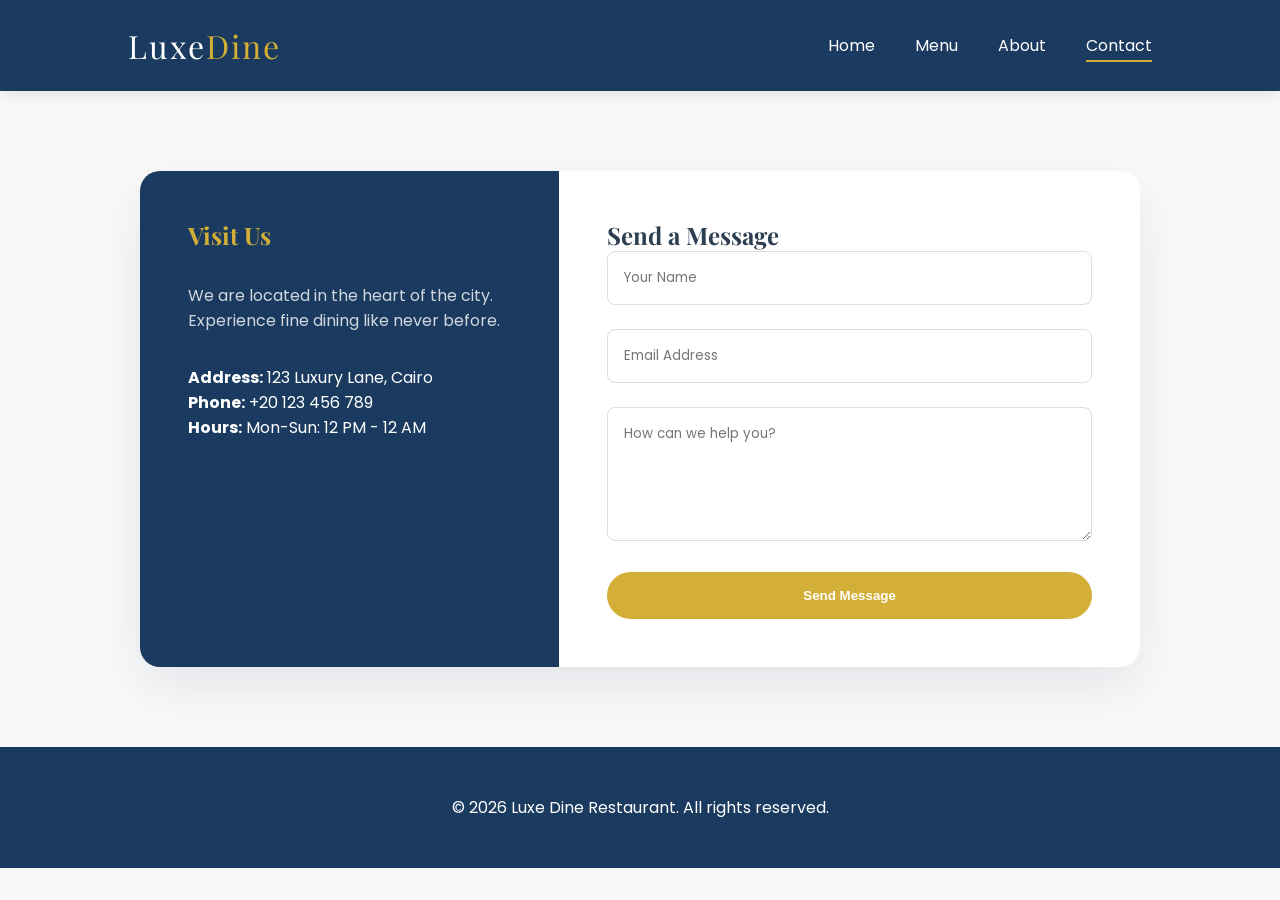
==== contact.html @ 05034b1f "Add files via upload" ====
<!doctype html>
<html lang="en">
  <head>
    <meta charset="UTF-8" />
    <meta name="viewport" content="width=device-width, initial-scale=1.0" />
    <title>Contact Us | Luxe Dine</title>
    <link rel="stylesheet" href="./style.css" />
    <link
      href="https://fonts.googleapis.com/css2?family=Playfair+Display:wght@700&family=Poppins:wght@300;400;600&display=swap"
      rel="stylesheet"
    />
    <style>
      /* اضافات خاصة بصفحة التواصل لضمان الرقي */
      .contact-container {
        display: flex;
        max-width: 1000px;
        margin: 5rem auto;
        background: white;
        border-radius: 20px;
        overflow: hidden;
        box-shadow: 0 20px 50px rgba(26, 58, 95, 0.1);
      }
      .contact-info {
        flex: 1;
        background: var(--primary);
        color: white;
        padding: 3rem;
      }
      .contact-form {
        flex: 1.5;
        padding: 3rem;
      }
      .form-group {
        margin-bottom: 1.5rem;
      }
      input,
      textarea {
        width: 100%;
        padding: 1rem;
        border: 1px solid #ddd;
        border-radius: 8px;
        font-family: inherit;
        outline: none;
        transition: 0.3s;
      }
      input:focus,
      textarea:focus {
        border-color: var(--accent);
      }
      @media (max-width: 768px) {
        .contact-container {
          flex-direction: column;
          margin: 2rem;
        }
      }
    </style>
  </head>
  <body>
    <nav>
      <div class="logo">Luxe<span>Dine</span></div>
      <ul class="nav-links">
        <li><a href="index.html">Home</a></li>
        <li><a href="menu.html">Menu</a></li>
        <li><a href="about.html">About</a></li>
        <li><a href="contact.html" class="active">Contact</a></li>
      </ul>
    </nav>

    <section class="contact-section">
      <div class="contact-container">
        <div class="contact-info">
          <h2 style="color: var(--accent)">Visit Us</h2>
          <p style="margin: 2rem 0; opacity: 0.8">
            We are located in the heart of the city. Experience fine dining like
            never before.
          </p>
          <p><strong>Address:</strong> 123 Luxury Lane, Cairo</p>
          <p><strong>Phone:</strong> +20 123 456 789</p>
          <p><strong>Hours:</strong> Mon-Sun: 12 PM - 12 AM</p>
        </div>
        <div class="contact-form">
          <h2>Send a Message</h2>
          <form>
            <div class="form-group">
              <input type="text" placeholder="Your Name" required />
            </div>
            <div class="form-group">
              <input type="email" placeholder="Email Address" required />
            </div>
            <div class="form-group">
              <textarea
                rows="5"
                placeholder="How can we help you?"
                required
              ></textarea>
            </div>
            <button
              type="submit"
              class="btn"
              style="width: 100%; border: none; cursor: pointer"
            >
              Send Message
            </button>
          </form>
        </div>
      </div>
    </section>

    <footer style="margin-top: 5rem">
      <p>&copy; 2026 Luxe Dine Restaurant. All rights reserved.</p>
    </footer>

    <script src="./script.js"></script>
  </body>
</html>
---- style.css ----
/* Custom Variables */
:root {
  --primary: #1a3a5f;
  --accent: #d4af37;
  --bg-light: #f9f9f9;
  --text-dark: #2c3e50;
  --white: #ffffff;
  --transition: all 0.4s ease-in-out;
}

* {
  margin: 0;
  padding: 0;
  box-sizing: border-box;
}

body {
  font-family: "Poppins", sans-serif;
  background-color: var(--bg-light);
  color: var(--text-dark);
  overflow-x: hidden;
}

h1,
h2,
.logo {
  font-family: "Playfair Display", serif;
}

/* Navigation */
nav {
  display: flex;
  justify-content: space-between;
  align-items: center;
  padding: 1.5rem 10%;
  background: var(--primary);
  color: white;
  position: sticky;
  top: 0;
  z-index: 1000;
  box-shadow: 0 4px 15px rgba(0, 0, 0, 0.1);
}

.logo {
  font-size: 2rem;
  letter-spacing: 2px;
}
.logo span {
  color: var(--accent);
}

nav ul {
  list-style: none;
  display: flex;
  gap: 2.5rem;
}
nav ul li a {
  color: white;
  text-decoration: none;
  font-weight: 400;
  transition: var(--transition);
  position: relative;
}

nav ul li a::after {
  content: "";
  position: absolute;
  width: 0;
  height: 2px;
  bottom: -5px;
  left: 0;
  background: var(--accent);
  transition: var(--transition);
}

nav ul li a:hover::after,
nav ul li a.active::after {
  width: 100%;
}
nav ul li a:hover {
  color: var(--accent);
}

/* Hero Section */
.hero {
  height: 85vh;
  background:
    linear-gradient(rgba(26, 58, 95, 0.4), rgba(26, 58, 95, 0.4)),
    url("https://images.unsplash.com/photo-1544025162-d76694265947?auto=format&fit=crop&w=1500&q=80")
      center/cover no-repeat;
  display: flex;
  align-items: center;
  justify-content: center;
  text-align: center;
  color: white;
  padding: 0 20px;
  animation: fadeIn 1.5s ease-in-out;
}

.hero-content h1 {
  font-size: 4rem;
  margin-bottom: 1rem;
  animation: slideUp 1s forwards;
}
.hero-content p {
  font-size: 1.2rem;
  margin-bottom: 2rem;
  opacity: 0.9;
}

.btn {
  padding: 1rem 2.5rem;
  background: var(--accent);
  color: white;
  text-decoration: none;
  font-weight: 600;
  border-radius: 50px;
  transition: var(--transition);
  border: 2px solid var(--accent);
}

.btn:hover {
  background: transparent;
  transform: scale(1.05);
}

/* Features Section */
.features {
  padding: 5rem 10%;
  display: flex;
  gap: 2rem;
  justify-content: center;
  background: white;
}
.feature-item {
  text-align: center;
  padding: 2rem;
  border: 1px solid #eee;
  border-radius: 15px;
  transition: var(--transition);
}
.feature-item:hover {
  box-shadow: 0 10px 30px rgba(0, 0, 0, 0.05);
  transform: translateY(-5px);
}
.feature-item h3 {
  color: var(--primary);
  margin-bottom: 1rem;
}

/* Featured Dishes */
.featured {
  padding: 5rem 10%;
}
.section-title {
  text-align: center;
  margin-bottom: 3rem;
}
.underline {
  width: 80px;
  height: 3px;
  background: var(--accent);
  margin: 10px auto;
}

.cards {
  display: grid;
  grid-template-columns: repeat(auto-fit, minmax(300px, 1fr));
  gap: 2.5rem;
}
.card {
  background: white;
  border-radius: 20px;
  overflow: hidden;
  box-shadow: 0 15px 35px rgba(0, 0, 0, 0.05);
  transition: var(--transition);
}
.card:hover {
  transform: translateY(-15px);
}
.img-container {
  height: 250px;
  overflow: hidden;
}
.card img {
  width: 100%;
  height: 100%;
  object-fit: cover;
  transition: var(--transition);
}
.card:hover img {
  scale: 1.1;
}
.card-info {
  padding: 1.5rem;
  text-align: center;
}

/* Footer */
footer {
  padding: 3rem;
  background: var(--primary);
  color: white;
  text-align: center;
}

/* Animations */
@keyframes slideUp {
  from {
    opacity: 0;
    transform: translateY(50px);
  }
  to {
    opacity: 1;
    transform: translateY(0);
  }
}

/* Mobile Menu */
.burger {
  display: none;
  cursor: pointer;
}
.burger div {
  width: 25px;
  height: 3px;
  background: white;
  margin: 5px;
  transition: all 0.3s ease;
}

@media (max-width: 768px) {
  nav ul {
    position: absolute;
    right: 0;
    height: 92vh;
    top: 8vh;
    background: var(--primary);
    flex-direction: column;
    width: 70%;
    transform: translateX(100%);
    transition: transform 0.5s ease-in;
  }
  .burger {
    display: block;
  }
  .hero-content h1 {
    font-size: 2.5rem;
  }
  .features {
    flex-direction: column;
  }
}

.nav-active {
  transform: translateX(0%);
}
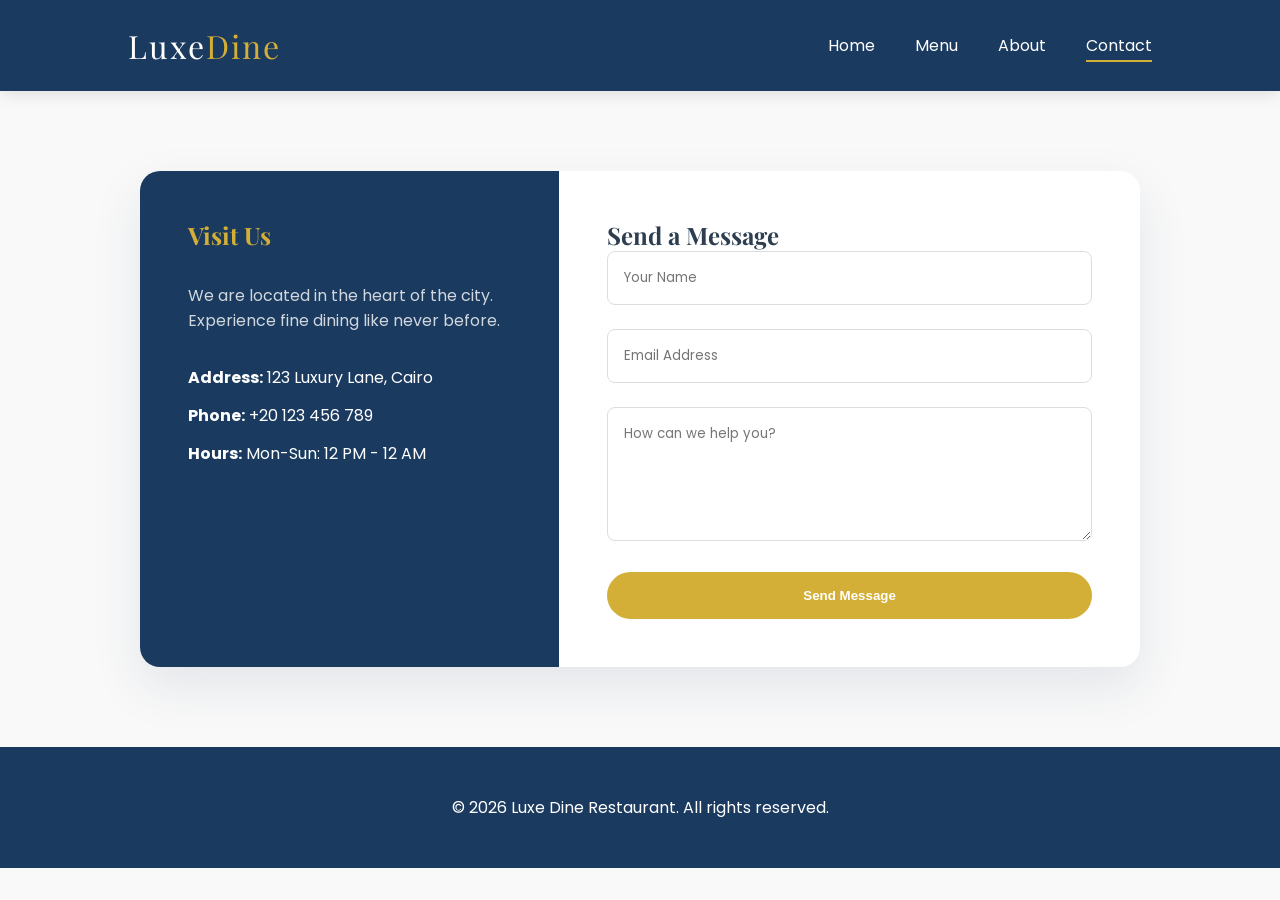
==== commit 250616fd: "contact.html" ====
--- a/contact.html
+++ b/contact.html
@@ -10,7 +10,6 @@
       rel="stylesheet"
     />
     <style>
-      /* اضافات خاصة بصفحة التواصل لضمان الرقي */
       .contact-container {
         display: flex;
         max-width: 1000px;
@@ -50,7 +49,11 @@
       @media (max-width: 768px) {
         .contact-container {
           flex-direction: column;
-          margin: 2rem;
+          margin: 2rem 5%;
+        }
+        .contact-info,
+        .contact-form {
+          padding: 2rem;
         }
       }
     </style>
@@ -64,6 +67,11 @@
         <li><a href="about.html">About</a></li>
         <li><a href="contact.html" class="active">Contact</a></li>
       </ul>
+      <div class="burger">
+        <div class="line1"></div>
+        <div class="line2"></div>
+        <div class="line3"></div>
+      </div>
     </nav>
 
     <section class="contact-section">
@@ -74,8 +82,12 @@
             We are located in the heart of the city. Experience fine dining like
             never before.
           </p>
-          <p><strong>Address:</strong> 123 Luxury Lane, Cairo</p>
-          <p><strong>Phone:</strong> +20 123 456 789</p>
+          <p style="margin-bottom: 0.8rem">
+            <strong>Address:</strong> 123 Luxury Lane, Cairo
+          </p>
+          <p style="margin-bottom: 0.8rem">
+            <strong>Phone:</strong> +20 123 456 789
+          </p>
           <p><strong>Hours:</strong> Mon-Sun: 12 PM - 12 AM</p>
         </div>
         <div class="contact-form">
@@ -106,7 +118,7 @@
       </div>
     </section>
 
-    <footer style="margin-top: 5rem">
+    <footer>
       <p>&copy; 2026 Luxe Dine Restaurant. All rights reserved.</p>
     </footer>
 
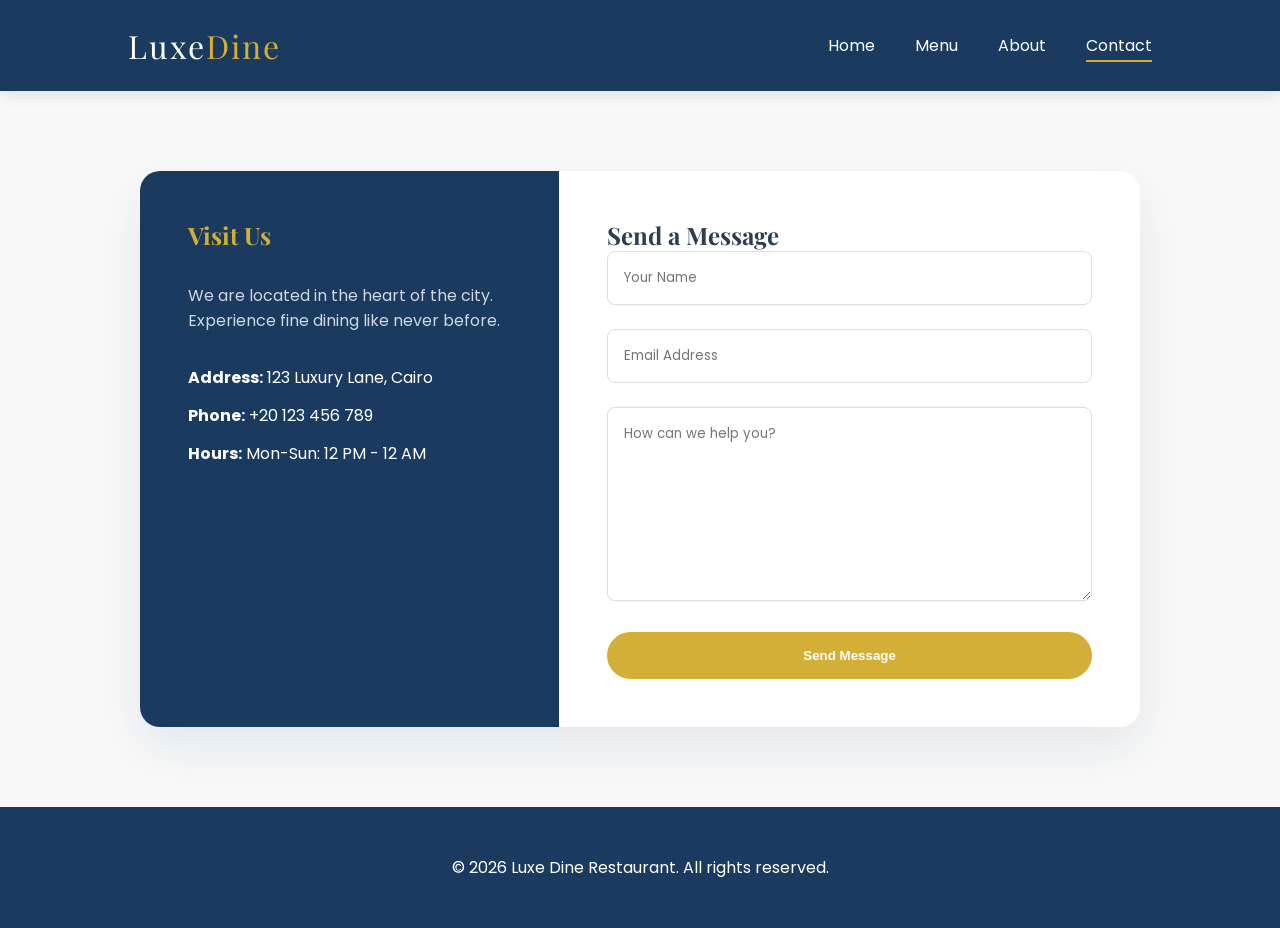
==== commit db05c0d7: "contact.html" ====
--- a/contact.html
+++ b/contact.html
@@ -101,7 +101,7 @@
             </div>
             <div class="form-group">
               <textarea
-                rows="5"
+                rows="8"
                 placeholder="How can we help you?"
                 required
               ></textarea>
--- a/style.css
+++ b/style.css
@@ -94,7 +94,6 @@
   text-align: center;
   color: white;
   padding: 0 20px;
-  animation: fadeIn 1.5s ease-in-out;
 }
 
 .hero-content h1 {
@@ -109,6 +108,7 @@
 }
 
 .btn {
+  display: inline-block;
   padding: 1rem 2.5rem;
   background: var(--accent);
   color: white;
@@ -121,16 +121,21 @@
 
 .btn:hover {
   background: transparent;
+  color: var(--accent);
   transform: scale(1.05);
 }
 
 /* Features Section */
 .features {
   padding: 5rem 10%;
-  display: flex;
+  background: white;
+}
+.features .container {
+  display: grid;
+  grid-template-columns: repeat(auto-fit, minmax(250px, 1fr));
   gap: 2rem;
-  justify-content: center;
-  background: white;
+  max-width: 1200px;
+  margin: 0 auto;
 }
 .feature-item {
   text-align: center;
@@ -165,7 +170,7 @@
 
 .cards {
   display: grid;
-  grid-template-columns: repeat(auto-fit, minmax(300px, 1fr));
+  grid-template-columns: repeat(auto-fit, minmax(280px, 1fr));
   gap: 2.5rem;
 }
 .card {
@@ -189,7 +194,7 @@
   transition: var(--transition);
 }
 .card:hover img {
-  scale: 1.1;
+  transform: scale(1.1);
 }
 .card-info {
   padding: 1.5rem;
@@ -216,7 +221,18 @@
   }
 }
 
-/* Mobile Menu */
+@keyframes fadeInDown {
+  from {
+    opacity: 0;
+    transform: translateY(-20px);
+  }
+  to {
+    opacity: 1;
+    transform: translateY(0);
+  }
+}
+
+/* Mobile Menu & Responsiveness */
 .burger {
   display: none;
   cursor: pointer;
@@ -229,29 +245,63 @@
   transition: all 0.3s ease;
 }
 
+/* Media Queries */
+@media (max-width: 992px) {
+  nav {
+    padding: 1.5rem 5%;
+  }
+  .features,
+  .featured,
+  .menu-grid,
+  .about-hero {
+    padding-left: 5% !important;
+    padding-right: 5% !important;
+  }
+}
+
 @media (max-width: 768px) {
   nav ul {
-    position: absolute;
+    position: fixed;
     right: 0;
     height: 92vh;
     top: 8vh;
     background: var(--primary);
+    display: flex;
     flex-direction: column;
-    width: 70%;
+    align-items: center;
+    justify-content: center;
+    width: 100%;
     transform: translateX(100%);
-    transition: transform 0.5s ease-in;
-  }
+    transition: transform 0.5s ease-in-out;
+    z-index: 999;
+    gap: 3rem;
+  }
+
   .burger {
     display: block;
-  }
+    z-index: 1001;
+  }
+
   .hero-content h1 {
     font-size: 2.5rem;
   }
-  .features {
-    flex-direction: column;
-  }
-}
-
+
+  .hero-content p {
+    font-size: 1rem;
+  }
+}
+
+/* Burger Animation Classes toggled by JS */
 .nav-active {
   transform: translateX(0%);
 }
+
+.toggle .line1 {
+  transform: rotate(-45deg) translate(-5px, 6px);
+}
+.toggle .line2 {
+  opacity: 0;
+}
+.toggle .line3 {
+  transform: rotate(45deg) translate(-5px, -6px);
+}
